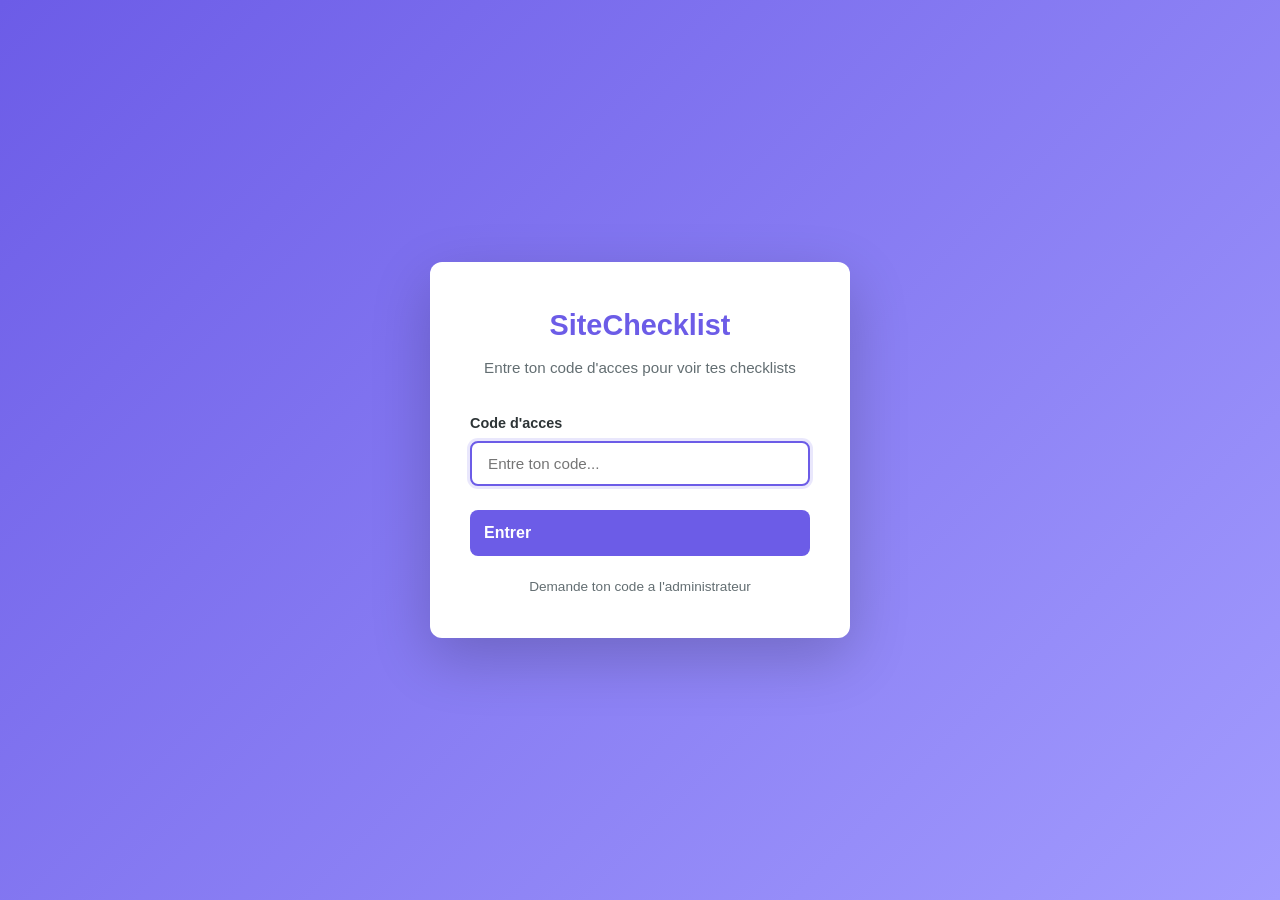
==== index.html @ 6aa84c2e "Site checklist avec codes d'acces (Famille/Dev/Admin) - Page de connexion avec codes d'acces - Page " ====
<!DOCTYPE html>
<html lang="fr">
<head>
  <meta charset="UTF-8">
  <meta name="viewport" content="width=device-width, initial-scale=1.0">
  <title>SiteChecklist - Connexion</title>
  <link rel="stylesheet" href="css/style.css">
</head>
<body>
  <div class="login-page">
    <div class="login-card">
      <h1>SiteChecklist</h1>
      <p class="subtitle">Entre ton code d'acces pour voir tes checklists</p>

      <div id="login-error" class="login-error"></div>

      <form id="login-form">
        <div class="form-group">
          <label for="code">Code d'acces</label>
          <input type="password" id="code" class="form-control" placeholder="Entre ton code..." required autofocus>
        </div>
        <button type="submit" class="btn btn-primary">Entrer</button>
      </form>

      <p class="login-hint">Demande ton code a l'administrateur</p>
    </div>
  </div>

  <script src="js/store.js"></script>
  <script>
    // Vérifier si déjà connecté
    const session = getSession();
    if (session) {
      window.location.href = session === 'admin' ? 'admin.html' : 'app.html';
    }

    document.getElementById('login-form').addEventListener('submit', (e) => {
      e.preventDefault();
      const code = document.getElementById('code').value.trim();
      const errorDiv = document.getElementById('login-error');

      if (!code) {
        errorDiv.textContent = 'Entre un code.';
        errorDiv.classList.add('show');
        return;
      }

      const role = verifyCode(code);

      if (!role) {
        errorDiv.textContent = 'Code incorrect. Reessaie.';
        errorDiv.classList.add('show');
        return;
      }

      setSession(role);

      if (role === 'admin') {
        window.location.href = 'admin.html';
      } else {
        window.location.href = 'app.html';
      }
    });
  </script>
</body>
</html>
---- css/style.css ----
/* ============================================
   SITE CHECKLIST - Styles globaux
   ============================================ */

:root {
  --primary: #6c5ce7;
  --primary-dark: #5a4bd1;
  --primary-light: #a29bfe;
  --famille: #00b894;
  --famille-dark: #00a381;
  --dev: #0984e3;
  --dev-dark: #0773c7;
  --danger: #d63031;
  --danger-dark: #c0292a;
  --bg: #f8f9fa;
  --bg-card: #ffffff;
  --text: #2d3436;
  --text-light: #636e72;
  --border: #dfe6e9;
  --shadow: 0 2px 10px rgba(0, 0, 0, 0.08);
  --shadow-hover: 0 4px 20px rgba(0, 0, 0, 0.12);
  --radius: 12px;
  --radius-sm: 8px;
  --transition: all 0.2s ease;
}

* {
  margin: 0;
  padding: 0;
  box-sizing: border-box;
}

body {
  font-family: 'Segoe UI', -apple-system, BlinkMacSystemFont, sans-serif;
  background: var(--bg);
  color: var(--text);
  min-height: 100vh;
  line-height: 1.6;
}

/* ============================================
   LAYOUT
   ============================================ */

.container {
  max-width: 1200px;
  margin: 0 auto;
  padding: 0 20px;
}

.app-layout {
  display: grid;
  grid-template-columns: 280px 1fr;
  gap: 24px;
  min-height: calc(100vh - 80px);
}

@media (max-width: 768px) {
  .app-layout {
    grid-template-columns: 1fr;
  }
}

/* ============================================
   HEADER / NAVBAR
   ============================================ */

.navbar {
  background: var(--bg-card);
  border-bottom: 1px solid var(--border);
  padding: 16px 24px;
  display: flex;
  justify-content: space-between;
  align-items: center;
  box-shadow: var(--shadow);
  position: sticky;
  top: 0;
  z-index: 100;
}

.navbar-brand {
  font-size: 1.4rem;
  font-weight: 700;
  color: var(--primary);
  text-decoration: none;
  display: flex;
  align-items: center;
  gap: 8px;
}

.navbar-user {
  display: flex;
  align-items: center;
  gap: 12px;
}

.badge {
  padding: 4px 12px;
  border-radius: 20px;
  font-size: 0.75rem;
  font-weight: 600;
  text-transform: uppercase;
  letter-spacing: 0.5px;
}

.badge-famille {
  background: var(--famille);
  color: white;
}

.badge-dev {
  background: var(--dev);
  color: white;
}

.badge-admin {
  background: var(--primary);
  color: white;
}

/* ============================================
   BOUTONS
   ============================================ */

.btn {
  padding: 10px 20px;
  border: none;
  border-radius: var(--radius-sm);
  font-size: 0.9rem;
  font-weight: 600;
  cursor: pointer;
  transition: var(--transition);
  display: inline-flex;
  align-items: center;
  gap: 8px;
  text-decoration: none;
}

.btn:hover {
  transform: translateY(-1px);
}

.btn-primary {
  background: var(--primary);
  color: white;
}

.btn-primary:hover {
  background: var(--primary-dark);
  box-shadow: var(--shadow-hover);
}

.btn-danger {
  background: var(--danger);
  color: white;
}

.btn-danger:hover {
  background: var(--danger-dark);
}

.btn-outline {
  background: transparent;
  border: 2px solid var(--border);
  color: var(--text);
}

.btn-outline:hover {
  border-color: var(--primary);
  color: var(--primary);
}

.btn-sm {
  padding: 6px 12px;
  font-size: 0.8rem;
}

.btn-icon {
  padding: 8px;
  border-radius: 50%;
  width: 36px;
  height: 36px;
  display: flex;
  align-items: center;
  justify-content: center;
}

/* ============================================
   FORMULAIRES
   ============================================ */

.form-group {
  margin-bottom: 16px;
}

.form-group label {
  display: block;
  font-weight: 600;
  margin-bottom: 6px;
  font-size: 0.9rem;
  color: var(--text);
}

.form-control {
  width: 100%;
  padding: 12px 16px;
  border: 2px solid var(--border);
  border-radius: var(--radius-sm);
  font-size: 0.95rem;
  transition: var(--transition);
  background: var(--bg-card);
  color: var(--text);
}

.form-control:focus {
  outline: none;
  border-color: var(--primary);
  box-shadow: 0 0 0 3px rgba(108, 92, 231, 0.15);
}

select.form-control {
  cursor: pointer;
}

/* ============================================
   CARTES
   ============================================ */

.card {
  background: var(--bg-card);
  border-radius: var(--radius);
  box-shadow: var(--shadow);
  padding: 24px;
  transition: var(--transition);
}

.card:hover {
  box-shadow: var(--shadow-hover);
}

.card-header {
  display: flex;
  justify-content: space-between;
  align-items: center;
  margin-bottom: 16px;
  padding-bottom: 12px;
  border-bottom: 1px solid var(--border);
}

.card-title {
  font-size: 1.1rem;
  font-weight: 700;
}

/* ============================================
   SIDEBAR
   ============================================ */

.sidebar {
  background: var(--bg-card);
  border-radius: var(--radius);
  box-shadow: var(--shadow);
  padding: 20px;
  height: fit-content;
  position: sticky;
  top: 100px;
}

.sidebar-title {
  font-size: 0.85rem;
  text-transform: uppercase;
  letter-spacing: 1px;
  color: var(--text-light);
  margin-bottom: 12px;
  font-weight: 600;
}

.sidebar-list {
  list-style: none;
}

.sidebar-item {
  padding: 10px 14px;
  border-radius: var(--radius-sm);
  cursor: pointer;
  transition: var(--transition);
  display: flex;
  justify-content: space-between;
  align-items: center;
  margin-bottom: 4px;
  font-size: 0.95rem;
}

.sidebar-item:hover {
  background: var(--bg);
}

.sidebar-item.active {
  background: var(--primary);
  color: white;
}

.sidebar-item .item-count {
  font-size: 0.75rem;
  background: rgba(0, 0, 0, 0.1);
  padding: 2px 8px;
  border-radius: 10px;
}

/* ============================================
   CHECKLISTS
   ============================================ */

.checklist-container {
  padding: 20px 0;
}

.checklist-header {
  display: flex;
  justify-content: space-between;
  align-items: center;
  margin-bottom: 20px;
}

.checklist-header h2 {
  font-size: 1.5rem;
}

.checklist-items {
  list-style: none;
}

.checklist-item {
  display: flex;
  align-items: center;
  gap: 12px;
  padding: 14px 16px;
  background: var(--bg-card);
  border-radius: var(--radius-sm);
  margin-bottom: 8px;
  box-shadow: 0 1px 3px rgba(0, 0, 0, 0.05);
  transition: var(--transition);
  cursor: pointer;
}

.checklist-item:hover {
  box-shadow: var(--shadow);
}

.checklist-item.checked {
  opacity: 0.6;
}

.checklist-item.checked .item-text {
  text-decoration: line-through;
  color: var(--text-light);
}

.custom-checkbox {
  width: 22px;
  height: 22px;
  border: 2px solid var(--border);
  border-radius: 6px;
  display: flex;
  align-items: center;
  justify-content: center;
  transition: var(--transition);
  flex-shrink: 0;
}

.checklist-item.checked .custom-checkbox {
  background: var(--primary);
  border-color: var(--primary);
  color: white;
}

.item-text {
  flex: 1;
  font-size: 0.95rem;
}

.item-actions {
  display: flex;
  gap: 4px;
  opacity: 0;
  transition: var(--transition);
}

.checklist-item:hover .item-actions {
  opacity: 1;
}

/* ============================================
   PAGE LOGIN
   ============================================ */

.login-page {
  display: flex;
  justify-content: center;
  align-items: center;
  min-height: 100vh;
  background: linear-gradient(135deg, var(--primary) 0%, var(--primary-light) 100%);
}

.login-card {
  background: var(--bg-card);
  border-radius: var(--radius);
  box-shadow: 0 20px 60px rgba(0, 0, 0, 0.2);
  padding: 40px;
  width: 100%;
  max-width: 420px;
  margin: 20px;
}

.login-card h1 {
  text-align: center;
  font-size: 1.8rem;
  margin-bottom: 8px;
  color: var(--primary);
}

.login-card .subtitle {
  text-align: center;
  color: var(--text-light);
  margin-bottom: 32px;
  font-size: 0.95rem;
}

.login-card .btn-primary {
  width: 100%;
  padding: 14px;
  font-size: 1rem;
  margin-top: 8px;
}

.login-hint {
  text-align: center;
  color: var(--text-light);
  font-size: 0.85rem;
  margin-top: 20px;
}

.login-error {
  background: #ffeef0;
  color: var(--danger);
  padding: 10px 14px;
  border-radius: var(--radius-sm);
  font-size: 0.85rem;
  margin-bottom: 16px;
  display: none;
}

.login-error.show {
  display: block;
}

/* ============================================
   ADMIN
   ============================================ */

.admin-grid {
  display: grid;
  grid-template-columns: 1fr 1fr;
  gap: 24px;
  padding: 24px 0;
}

@media (max-width: 768px) {
  .admin-grid {
    grid-template-columns: 1fr;
  }
}

.admin-table {
  width: 100%;
  border-collapse: collapse;
}

.admin-table th,
.admin-table td {
  padding: 10px 12px;
  text-align: left;
  border-bottom: 1px solid var(--border);
  font-size: 0.9rem;
}

.admin-table th {
  font-weight: 600;
  color: var(--text-light);
  font-size: 0.8rem;
  text-transform: uppercase;
  letter-spacing: 0.5px;
}

.admin-table tr:hover td {
  background: var(--bg);
}

/* ============================================
   MODALS
   ============================================ */

.modal-overlay {
  position: fixed;
  inset: 0;
  background: rgba(0, 0, 0, 0.5);
  display: none;
  justify-content: center;
  align-items: center;
  z-index: 1000;
  backdrop-filter: blur(4px);
}

.modal-overlay.show {
  display: flex;
}

.modal {
  background: var(--bg-card);
  border-radius: var(--radius);
  box-shadow: 0 20px 60px rgba(0, 0, 0, 0.3);
  padding: 32px;
  width: 100%;
  max-width: 500px;
  margin: 20px;
  max-height: 80vh;
  overflow-y: auto;
}

.modal h2 {
  margin-bottom: 20px;
  font-size: 1.3rem;
}

.modal-actions {
  display: flex;
  justify-content: flex-end;
  gap: 10px;
  margin-top: 24px;
}

/* ============================================
   UTILITAIRES
   ============================================ */

.text-center {
  text-align: center;
}

.mt-2 {
  margin-top: 16px;
}

.mb-2 {
  margin-bottom: 16px;
}

.flex {
  display: flex;
}

.gap-2 {
  gap: 16px;
}

.hidden {
  display: none !important;
}

.loading {
  text-align: center;
  padding: 40px;
  color: var(--text-light);
}

.spinner {
  width: 40px;
  height: 40px;
  border: 4px solid var(--border);
  border-top-color: var(--primary);
  border-radius: 50%;
  animation: spin 0.8s linear infinite;
  margin: 0 auto 16px;
}

@keyframes spin {
  to { transform: rotate(360deg); }
}

.empty-state {
  text-align: center;
  padding: 60px 20px;
  color: var(--text-light);
}

.empty-state h3 {
  margin-bottom: 8px;
  color: var(--text);
}

/* ============================================
   PROGRESS BAR
   ============================================ */

.progress-bar {
  width: 100%;
  height: 6px;
  background: var(--border);
  border-radius: 3px;
  overflow: hidden;
  margin-top: 12px;
}

.progress-fill {
  height: 100%;
  background: var(--primary);
  border-radius: 3px;
  transition: width 0.3s ease;
}

/* ============================================
   TOAST NOTIFICATIONS
   ============================================ */

.toast-container {
  position: fixed;
  bottom: 24px;
  right: 24px;
  z-index: 2000;
  display: flex;
  flex-direction: column;
  gap: 8px;
}

.toast {
  background: var(--text);
  color: white;
  padding: 12px 20px;
  border-radius: var(--radius-sm);
  font-size: 0.9rem;
  box-shadow: var(--shadow-hover);
  animation: slideIn 0.3s ease;
}

.toast.success {
  background: var(--famille);
}

.toast.error {
  background: var(--danger);
}

@keyframes slideIn {
  from {
    transform: translateX(100%);
    opacity: 0;
  }
  to {
    transform: translateX(0);
    opacity: 1;
  }
}
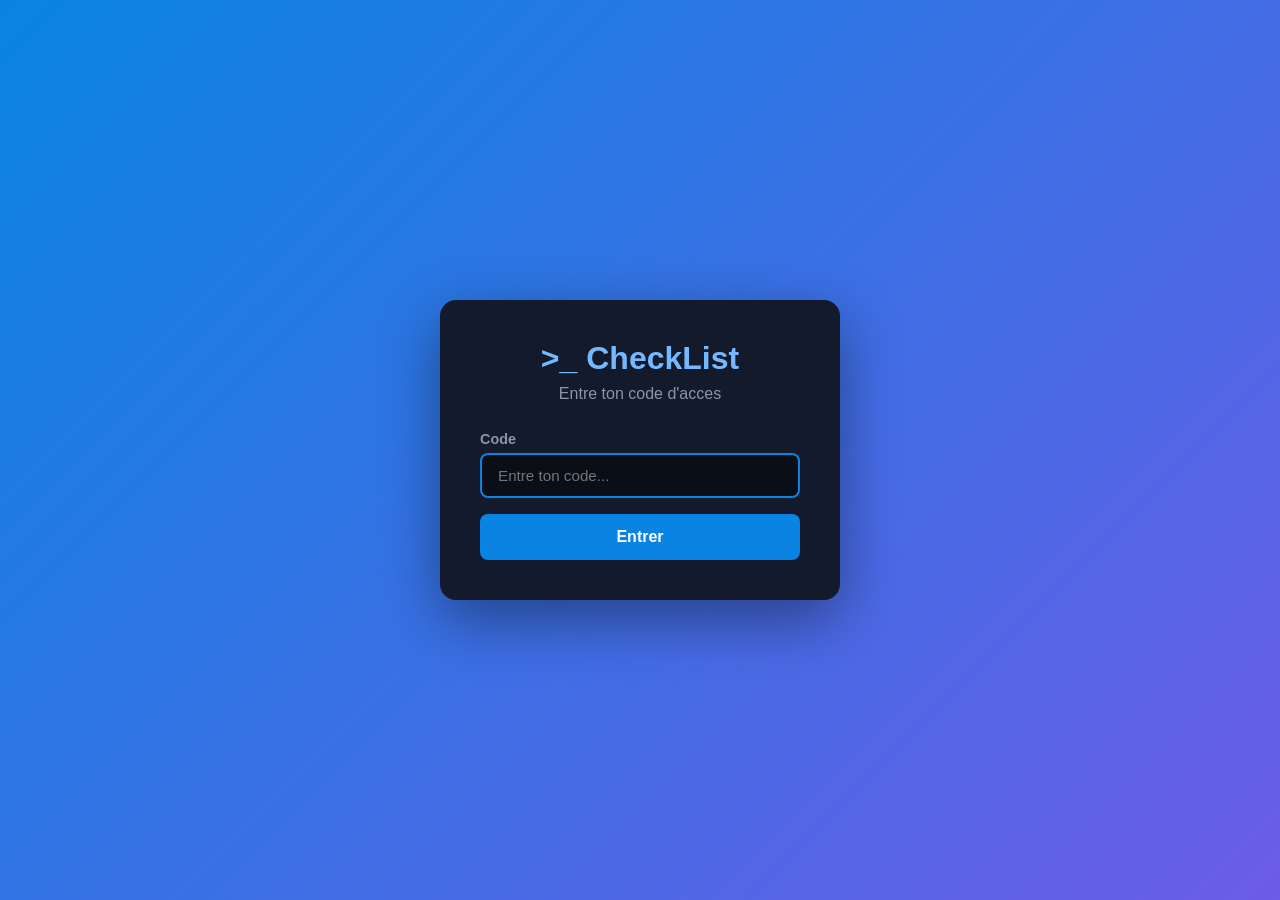
==== commit 73f567b3: "Tout en une seule page - plus simple et fonctionnel - Login, App et Admin dans un seul fichier - Des" ====
--- a/index.html
+++ b/index.html
@@ -3,64 +3,457 @@
 <head>
   <meta charset="UTF-8">
   <meta name="viewport" content="width=device-width, initial-scale=1.0">
-  <title>SiteChecklist - Connexion</title>
-  <link rel="stylesheet" href="css/style.css">
+  <title>CheckList Manager</title>
+  <style>
+    * { margin: 0; padding: 0; box-sizing: border-box; }
+    body { font-family: 'Segoe UI', sans-serif; background: #0a0e17; color: #e4e9f2; min-height: 100vh; }
+
+    /* ===== LOGIN ===== */
+    .login-page {
+      display: flex; justify-content: center; align-items: center; min-height: 100vh;
+      background: linear-gradient(135deg, #0984e3, #6c5ce7);
+    }
+    .login-card {
+      background: #131a2b; border-radius: 16px; padding: 40px; width: 100%; max-width: 400px;
+      margin: 20px; box-shadow: 0 20px 60px rgba(0,0,0,0.4);
+    }
+    .login-card h1 { text-align: center; font-size: 2rem; margin-bottom: 8px; color: #74b9ff; }
+    .login-card .subtitle { text-align: center; color: #8b95a8; margin-bottom: 28px; }
+    .login-error { background: #d63031; color: white; padding: 10px 14px; border-radius: 8px; font-size: 0.85rem; margin-bottom: 16px; display: none; }
+    .login-error.show { display: block; }
+
+    /* ===== FORMS ===== */
+    .form-group { margin-bottom: 16px; }
+    .form-group label { display: block; font-weight: 600; margin-bottom: 6px; font-size: 0.9rem; color: #8b95a8; }
+    input, textarea, select {
+      width: 100%; padding: 12px 16px; border: 2px solid #1e2d4a; border-radius: 8px;
+      font-size: 0.95rem; background: #0a0e17; color: #e4e9f2; transition: border 0.2s;
+    }
+    input:focus, textarea:focus, select:focus { outline: none; border-color: #0984e3; }
+    select { cursor: pointer; }
+
+    /* ===== BUTTONS ===== */
+    .btn {
+      padding: 10px 20px; border: none; border-radius: 8px; font-size: 0.9rem;
+      font-weight: 600; cursor: pointer; transition: all 0.2s; display: inline-flex;
+      align-items: center; gap: 6px;
+    }
+    .btn:hover { transform: translateY(-1px); }
+    .btn-primary { background: #0984e3; color: white; width: 100%; justify-content: center; padding: 14px; font-size: 1rem; }
+    .btn-primary:hover { background: #0773c7; }
+    .btn-green { background: #00b894; color: white; }
+    .btn-green:hover { background: #00a381; }
+    .btn-red { background: #d63031; color: white; }
+    .btn-red:hover { background: #b71c1c; }
+    .btn-outline { background: transparent; border: 1px solid #1e2d4a; color: #8b95a8; }
+    .btn-outline:hover { border-color: #0984e3; color: #0984e3; }
+    .btn-sm { padding: 6px 14px; font-size: 0.8rem; }
+
+    /* ===== NAVBAR ===== */
+    .navbar {
+      background: #131a2b; border-bottom: 1px solid #1e2d4a; padding: 14px 24px;
+      display: flex; justify-content: space-between; align-items: center; position: sticky; top: 0; z-index: 100;
+    }
+    .navbar-brand { font-size: 1.3rem; font-weight: 700; color: #74b9ff; text-decoration: none; }
+    .navbar-right { display: flex; align-items: center; gap: 10px; }
+    .badge { padding: 4px 12px; border-radius: 20px; font-size: 0.7rem; font-weight: 700; text-transform: uppercase; }
+    .badge-admin { background: #6c5ce7; color: white; }
+    .badge-dev { background: #0984e3; color: white; }
+    .badge-famille { background: #00b894; color: white; }
+
+    /* ===== LAYOUT ===== */
+    .container { max-width: 1100px; margin: 0 auto; padding: 24px 20px; }
+    .app-layout { display: grid; grid-template-columns: 260px 1fr; gap: 24px; }
+    @media (max-width: 768px) { .app-layout { grid-template-columns: 1fr; } }
+
+    /* ===== SIDEBAR ===== */
+    .sidebar { background: #131a2b; border: 1px solid #1e2d4a; border-radius: 12px; padding: 16px; height: fit-content; position: sticky; top: 80px; }
+    .sidebar-title { font-size: 0.75rem; text-transform: uppercase; letter-spacing: 1px; color: #8b95a8; margin-bottom: 10px; }
+    .sidebar-list { list-style: none; }
+    .sidebar-item {
+      padding: 10px 12px; border-radius: 8px; cursor: pointer; transition: all 0.2s;
+      display: flex; justify-content: space-between; align-items: center; margin-bottom: 4px; font-size: 0.9rem;
+    }
+    .sidebar-item:hover { background: rgba(9,132,227,0.1); }
+    .sidebar-item.active { background: #0984e3; color: white; }
+    .item-count { font-size: 0.7rem; background: rgba(255,255,255,0.1); padding: 2px 8px; border-radius: 10px; }
+
+    /* ===== CHECKLIST ===== */
+    .checklist-header { display: flex; justify-content: space-between; align-items: center; margin-bottom: 16px; }
+    .checklist-header h2 { font-size: 1.4rem; }
+    .checklist-items { list-style: none; }
+    .checklist-item {
+      display: flex; align-items: center; gap: 12px; padding: 14px 16px;
+      background: #131a2b; border: 1px solid #1e2d4a; border-radius: 8px;
+      margin-bottom: 6px; cursor: pointer; transition: all 0.2s;
+    }
+    .checklist-item:hover { border-color: #0984e3; }
+    .checklist-item.checked { opacity: 0.5; }
+    .checklist-item.checked .item-text { text-decoration: line-through; }
+    .checkbox {
+      width: 22px; height: 22px; border: 2px solid #1e2d4a; border-radius: 6px;
+      display: flex; align-items: center; justify-content: center; flex-shrink: 0; font-size: 0.8rem;
+    }
+    .checklist-item.checked .checkbox { background: #0984e3; border-color: #0984e3; color: white; }
+    .item-text { flex: 1; }
+
+    /* ===== PROGRESS ===== */
+    .progress-bar { width: 100%; height: 6px; background: #1e2d4a; border-radius: 3px; margin: 12px 0 20px; overflow: hidden; }
+    .progress-fill { height: 100%; background: linear-gradient(90deg, #0984e3, #6c5ce7); border-radius: 3px; transition: width 0.3s; }
+
+    /* ===== CARDS ===== */
+    .card { background: #131a2b; border: 1px solid #1e2d4a; border-radius: 12px; padding: 24px; }
+    .card-header { display: flex; justify-content: space-between; align-items: center; margin-bottom: 16px; padding-bottom: 12px; border-bottom: 1px solid #1e2d4a; }
+
+    /* ===== ADMIN GRID ===== */
+    .admin-grid { display: grid; grid-template-columns: 1fr 1fr; gap: 24px; }
+    @media (max-width: 768px) { .admin-grid { grid-template-columns: 1fr; } }
+    .admin-table { width: 100%; border-collapse: collapse; }
+    .admin-table th, .admin-table td { padding: 10px 12px; text-align: left; border-bottom: 1px solid #1e2d4a; font-size: 0.85rem; }
+    .admin-table th { color: #8b95a8; font-size: 0.75rem; text-transform: uppercase; }
+
+    /* ===== MODAL ===== */
+    .modal-overlay {
+      position: fixed; inset: 0; background: rgba(0,0,0,0.7); display: none;
+      justify-content: center; align-items: center; z-index: 1000;
+    }
+    .modal-overlay.show { display: flex; }
+    .modal { background: #131a2b; border: 1px solid #1e2d4a; border-radius: 12px; padding: 32px; width: 100%; max-width: 500px; margin: 20px; }
+    .modal h2 { margin-bottom: 20px; font-size: 1.2rem; }
+    .modal-actions { display: flex; justify-content: flex-end; gap: 10px; margin-top: 20px; }
+
+    /* ===== EMPTY ===== */
+    .empty-state { text-align: center; padding: 60px 20px; color: #8b95a8; }
+    .empty-state h3 { color: #e4e9f2; margin-bottom: 8px; }
+
+    /* ===== TOAST ===== */
+    .toast-container { position: fixed; bottom: 24px; right: 24px; z-index: 2000; }
+    .toast { background: #00b894; color: white; padding: 12px 20px; border-radius: 8px; margin-top: 8px; font-size: 0.9rem; animation: slideIn 0.3s; }
+    .toast.error { background: #d63031; }
+    @keyframes slideIn { from { transform: translateX(100%); opacity: 0; } to { transform: translateX(0); opacity: 1; } }
+
+    /* ===== HIDDEN ===== */
+    .hidden { display: none !important; }
+
+    /* ===== ADD ITEM INLINE ===== */
+    .add-item-row { display: flex; gap: 8px; margin-top: 12px; }
+    .add-item-row input { flex: 1; }
+  </style>
 </head>
 <body>
-  <div class="login-page">
+
+  <!-- ==================== LOGIN ==================== -->
+  <div id="page-login" class="login-page">
     <div class="login-card">
-      <h1>SiteChecklist</h1>
-      <p class="subtitle">Entre ton code d'acces pour voir tes checklists</p>
-
+      <h1>&gt;_ CheckList</h1>
+      <p class="subtitle">Entre ton code d'acces</p>
       <div id="login-error" class="login-error"></div>
-
       <form id="login-form">
         <div class="form-group">
-          <label for="code">Code d'acces</label>
-          <input type="password" id="code" class="form-control" placeholder="Entre ton code..." required autofocus>
+          <label>Code</label>
+          <input type="password" id="code" placeholder="Entre ton code..." required autofocus>
         </div>
         <button type="submit" class="btn btn-primary">Entrer</button>
       </form>
-
-      <p class="login-hint">Demande ton code a l'administrateur</p>
     </div>
   </div>
 
-  <script src="js/store.js"></script>
+  <!-- ==================== APP (Dev / Famille) ==================== -->
+  <div id="page-app" class="hidden">
+    <nav class="navbar">
+      <span class="navbar-brand">&gt;_ CheckList</span>
+      <div class="navbar-right">
+        <span id="app-badge" class="badge"></span>
+        <button class="btn btn-outline btn-sm" id="app-logout">Deconnexion</button>
+      </div>
+    </nav>
+    <div class="container">
+      <div class="app-layout">
+        <aside class="sidebar">
+          <p class="sidebar-title" id="sidebar-title">Checklists</p>
+          <ul id="sidebar-list" class="sidebar-list"></ul>
+        </aside>
+        <main>
+          <div id="app-empty" class="empty-state hidden">
+            <h3>Aucune checklist</h3>
+            <p>Rien pour le moment.</p>
+          </div>
+          <div id="app-view" class="card hidden">
+            <div class="checklist-header">
+              <h2 id="app-title"></h2>
+              <span id="app-progress" style="color:#8b95a8;font-size:0.9rem;"></span>
+            </div>
+            <div class="progress-bar"><div id="app-progress-bar" class="progress-fill"></div></div>
+            <ul id="app-items" class="checklist-items"></ul>
+          </div>
+        </main>
+      </div>
+    </div>
+  </div>
+
+  <!-- ==================== ADMIN ==================== -->
+  <div id="page-admin" class="hidden">
+    <nav class="navbar">
+      <span class="navbar-brand">&gt;_ CheckList Admin</span>
+      <div class="navbar-right">
+        <span class="badge badge-admin">Admin</span>
+        <button class="btn btn-outline btn-sm" id="admin-view-dev" onclick="switchView('dev')">Voir Dev</button>
+        <button class="btn btn-outline btn-sm" id="admin-view-famille" onclick="switchView('famille')">Voir Famille</button>
+        <button class="btn btn-outline btn-sm" id="admin-logout">Deconnexion</button>
+      </div>
+    </nav>
+    <div class="container">
+      <div class="admin-grid">
+        <!-- Codes -->
+        <div class="card">
+          <div class="card-header"><h3>Codes d'acces</h3></div>
+          <form id="codes-form">
+            <div class="form-group"><label>Code Admin</label><input type="text" id="s-admin"></div>
+            <div class="form-group"><label>Code Famille</label><input type="text" id="s-famille"></div>
+            <div class="form-group"><label>Code Dev</label><input type="text" id="s-dev"></div>
+            <button type="submit" class="btn btn-green btn-sm">Sauvegarder</button>
+          </form>
+        </div>
+        <!-- Checklists -->
+        <div class="card">
+          <div class="card-header">
+            <h3>Checklists</h3>
+            <button class="btn btn-green btn-sm" onclick="openModal()">+ Nouvelle</button>
+          </div>
+          <div id="admin-empty" class="empty-state hidden"><p>Aucune checklist.</p></div>
+          <table class="admin-table" id="admin-table">
+            <thead><tr><th>Titre</th><th>Pour</th><th>Progression</th><th>Actions</th></tr></thead>
+            <tbody id="admin-tbody"></tbody>
+          </table>
+        </div>
+      </div>
+    </div>
+  </div>
+
+  <!-- ==================== MODAL ==================== -->
+  <div id="modal" class="modal-overlay">
+    <div class="modal">
+      <h2 id="modal-title">Nouvelle checklist</h2>
+      <form id="modal-form">
+        <input type="hidden" id="m-id">
+        <div class="form-group"><label>Titre</label><input type="text" id="m-title" required placeholder="Ex: Sprint 12"></div>
+        <div class="form-group">
+          <label>Categorie</label>
+          <select id="m-cat"><option value="dev">Dev</option><option value="famille">Famille</option><option value="both">Les deux</option></select>
+        </div>
+        <div class="form-group"><label>Items (un par ligne)</label><textarea id="m-items" rows="6" placeholder="Task 1&#10;Task 2&#10;Task 3"></textarea></div>
+        <div class="modal-actions">
+          <button type="button" class="btn btn-outline" onclick="closeModal()">Annuler</button>
+          <button type="submit" class="btn btn-green">Enregistrer</button>
+        </div>
+      </form>
+    </div>
+  </div>
+
+  <div id="toast-container" class="toast-container"></div>
+
+  <!-- ==================== JAVASCRIPT ==================== -->
   <script>
-    // Vérifier si déjà connecté
-    const session = getSession();
-    if (session) {
-      window.location.href = session === 'admin' ? 'admin.html' : 'app.html';
-    }
-
+    // ============ STORE ============
+    const STORE_KEY = 'checklist_app_data';
+    const DEFAULTS = {
+      settings: { adminCode: 'admin2024', familleCode: 'famille', devCode: 'dev123' },
+      checklists: [
+        { id: 'd1', title: 'Sprint - Fix bugs', category: 'dev', items: [
+          { text: 'Fix login page', checked: false }, { text: 'Update API endpoint', checked: true }, { text: 'Write unit tests', checked: false }
+        ], createdAt: Date.now() },
+        { id: 'f1', title: 'Courses de la semaine', category: 'famille', items: [
+          { text: 'Pain', checked: false }, { text: 'Lait', checked: true }, { text: 'Oeufs', checked: false }, { text: 'Fruits', checked: false }
+        ], createdAt: Date.now() }
+      ]
+    };
+
+    function load() { const d = localStorage.getItem(STORE_KEY); return d ? JSON.parse(d) : (save(DEFAULTS), DEFAULTS); }
+    function save(d) { localStorage.setItem(STORE_KEY, JSON.stringify(d)); }
+    function genId() { return Date.now().toString(36) + Math.random().toString(36).substr(2,5); }
+
+    function verifyCode(code) {
+      const s = load().settings;
+      if (code === s.adminCode) return 'admin';
+      if (code === s.familleCode) return 'famille';
+      if (code === s.devCode) return 'dev';
+      return null;
+    }
+
+    // Session
+    function getRole() { return sessionStorage.getItem('cl_role'); }
+    function setRole(r) { sessionStorage.setItem('cl_role', r); }
+    function clearRole() { sessionStorage.removeItem('cl_role'); }
+
+    // ============ NAVIGATION ============
+    function showPage(page) {
+      document.getElementById('page-login').classList.toggle('hidden', page !== 'login');
+      document.getElementById('page-app').classList.toggle('hidden', page !== 'app');
+      document.getElementById('page-admin').classList.toggle('hidden', page !== 'admin');
+    }
+
+    // ============ LOGIN ============
     document.getElementById('login-form').addEventListener('submit', (e) => {
       e.preventDefault();
       const code = document.getElementById('code').value.trim();
-      const errorDiv = document.getElementById('login-error');
-
-      if (!code) {
-        errorDiv.textContent = 'Entre un code.';
-        errorDiv.classList.add('show');
-        return;
+      const err = document.getElementById('login-error');
+      err.classList.remove('show');
+
+      const role = verifyCode(code);
+      if (!role) { err.textContent = 'Code incorrect.'; err.classList.add('show'); return; }
+
+      setRole(role);
+      if (role === 'admin') { showPage('admin'); initAdmin(); }
+      else { showPage('app'); initApp(role); }
+    });
+
+    // ============ APP ============
+    let appRole = null, appCurrent = null;
+
+    function initApp(role) {
+      appRole = role;
+      const badge = document.getElementById('app-badge');
+      badge.textContent = role.charAt(0).toUpperCase() + role.slice(1);
+      badge.className = 'badge badge-' + role;
+      document.getElementById('sidebar-title').textContent = role === 'dev' ? '// Checklists Dev' : 'Checklists Famille';
+      appCurrent = null;
+      renderApp();
+    }
+
+    document.getElementById('app-logout').addEventListener('click', () => { clearRole(); showPage('login'); });
+
+    function renderApp() {
+      const data = load();
+      const lists = data.checklists.filter(c => c.category === appRole || c.category === 'both');
+      const sidebar = document.getElementById('sidebar-list');
+      const empty = document.getElementById('app-empty');
+      const view = document.getElementById('app-view');
+      sidebar.innerHTML = '';
+
+      if (!lists.length) { empty.classList.remove('hidden'); view.classList.add('hidden'); return; }
+      empty.classList.add('hidden');
+
+      if (!appCurrent || !lists.find(c => c.id === appCurrent)) appCurrent = lists[0].id;
+
+      lists.forEach(cl => {
+        const li = document.createElement('li');
+        li.className = 'sidebar-item' + (cl.id === appCurrent ? ' active' : '');
+        const ck = cl.items.filter(i=>i.checked).length;
+        li.innerHTML = '<span>'+esc(cl.title)+'</span><span class="item-count">'+ck+'/'+cl.items.length+'</span>';
+        li.onclick = () => { appCurrent = cl.id; renderApp(); };
+        sidebar.appendChild(li);
+      });
+
+      const cl = lists.find(c=>c.id===appCurrent);
+      view.classList.remove('hidden');
+      document.getElementById('app-title').textContent = cl.title;
+      const items = cl.items, ck = items.filter(i=>i.checked).length;
+      const pct = items.length ? Math.round(ck/items.length*100) : 0;
+      document.getElementById('app-progress').textContent = ck+'/'+items.length+' ('+pct+'%)';
+      document.getElementById('app-progress-bar').style.width = pct+'%';
+
+      const container = document.getElementById('app-items');
+      container.innerHTML = '';
+      items.forEach((item,i) => {
+        const li = document.createElement('li');
+        li.className = 'checklist-item'+(item.checked?' checked':'');
+        li.innerHTML = '<div class="checkbox">'+(item.checked?'&#10003;':'')+'</div><span class="item-text">'+esc(item.text)+'</span>';
+        li.onclick = () => { item.checked = !item.checked; save(data); renderApp(); };
+        container.appendChild(li);
+      });
+    }
+
+    function switchView(role) { setRole(role); showPage('app'); initApp(role); }
+
+    // ============ ADMIN ============
+    function initAdmin() {
+      const s = load().settings;
+      document.getElementById('s-admin').value = s.adminCode;
+      document.getElementById('s-famille').value = s.familleCode;
+      document.getElementById('s-dev').value = s.devCode;
+      renderAdmin();
+    }
+
+    document.getElementById('admin-logout').addEventListener('click', () => { clearRole(); showPage('login'); });
+
+    document.getElementById('codes-form').addEventListener('submit', (e) => {
+      e.preventDefault();
+      const d = load();
+      d.settings.adminCode = document.getElementById('s-admin').value.trim();
+      d.settings.familleCode = document.getElementById('s-famille').value.trim();
+      d.settings.devCode = document.getElementById('s-dev').value.trim();
+      save(d);
+      toast('Codes sauvegardes !');
+    });
+
+    function renderAdmin() {
+      const data = load();
+      const tbody = document.getElementById('admin-tbody');
+      const empty = document.getElementById('admin-empty');
+      const table = document.getElementById('admin-table');
+      tbody.innerHTML = '';
+
+      if (!data.checklists.length) { empty.classList.remove('hidden'); table.classList.add('hidden'); return; }
+      empty.classList.add('hidden'); table.classList.remove('hidden');
+
+      data.checklists.forEach(cl => {
+        const ck = cl.items.filter(i=>i.checked).length;
+        const cat = cl.category === 'both' ? 'Tous' : cl.category;
+        const cls = cl.category === 'both' ? 'admin' : cl.category;
+        const tr = document.createElement('tr');
+        tr.innerHTML = '<td>'+esc(cl.title)+'</td><td><span class="badge badge-'+cls+'">'+cat+'</span></td><td>'+ck+'/'+cl.items.length+'</td><td><button class="btn btn-outline btn-sm" onclick="editCl(\''+cl.id+'\')">Modifier</button> <button class="btn btn-red btn-sm" onclick="delCl(\''+cl.id+'\')">Suppr</button></td>';
+        tbody.appendChild(tr);
+      });
+    }
+
+    // Modal
+    function openModal(cl) {
+      document.getElementById('modal-title').textContent = cl ? 'Modifier' : 'Nouvelle checklist';
+      document.getElementById('m-id').value = cl ? cl.id : '';
+      document.getElementById('m-title').value = cl ? cl.title : '';
+      document.getElementById('m-cat').value = cl ? cl.category : 'dev';
+      document.getElementById('m-items').value = cl ? cl.items.map(i=>i.text).join('\n') : '';
+      document.getElementById('modal').classList.add('show');
+    }
+    function closeModal() { document.getElementById('modal').classList.remove('show'); }
+    document.getElementById('modal').onclick = (e) => { if(e.target===e.currentTarget) closeModal(); };
+
+    document.getElementById('modal-form').addEventListener('submit', (e) => {
+      e.preventDefault();
+      const data = load();
+      const id = document.getElementById('m-id').value;
+      const title = document.getElementById('m-title').value.trim();
+      const cat = document.getElementById('m-cat').value;
+      const lines = document.getElementById('m-items').value.split('\n').map(l=>l.trim()).filter(l=>l);
+
+      if (id) {
+        const cl = data.checklists.find(c=>c.id===id);
+        if (cl) {
+          const old = cl.items;
+          cl.title = title; cl.category = cat;
+          cl.items = lines.map(t => { const ex = old.find(o=>o.text===t); return { text: t, checked: ex?ex.checked:false }; });
+        }
+      } else {
+        data.checklists.push({ id: genId(), title, category: cat, items: lines.map(t=>({text:t,checked:false})), createdAt: Date.now() });
       }
-
-      const role = verifyCode(code);
-
-      if (!role) {
-        errorDiv.textContent = 'Code incorrect. Reessaie.';
-        errorDiv.classList.add('show');
-        return;
-      }
-
-      setSession(role);
-
-      if (role === 'admin') {
-        window.location.href = 'admin.html';
-      } else {
-        window.location.href = 'app.html';
-      }
+      save(data); closeModal(); renderAdmin(); toast(id ? 'Checklist mise a jour !' : 'Checklist creee !');
     });
+
+    function editCl(id) { const cl = load().checklists.find(c=>c.id===id); if(cl) openModal(cl); }
+    function delCl(id) { if(!confirm('Supprimer ?')) return; const d=load(); d.checklists=d.checklists.filter(c=>c.id!==id); save(d); renderAdmin(); toast('Supprimee.'); }
+
+    // ============ UTILS ============
+    function esc(t) { const d=document.createElement('div'); d.textContent=t; return d.innerHTML; }
+    function toast(msg,err) {
+      const t=document.createElement('div'); t.className='toast'+(err?' error':''); t.textContent=msg;
+      document.getElementById('toast-container').appendChild(t); setTimeout(()=>t.remove(),3000);
+    }
+
+    // ============ INIT ============
+    const savedRole = getRole();
+    if (savedRole === 'admin') { showPage('admin'); initAdmin(); }
+    else if (savedRole) { showPage('app'); initApp(savedRole); }
+    else { showPage('login'); }
   </script>
 </body>
 </html>
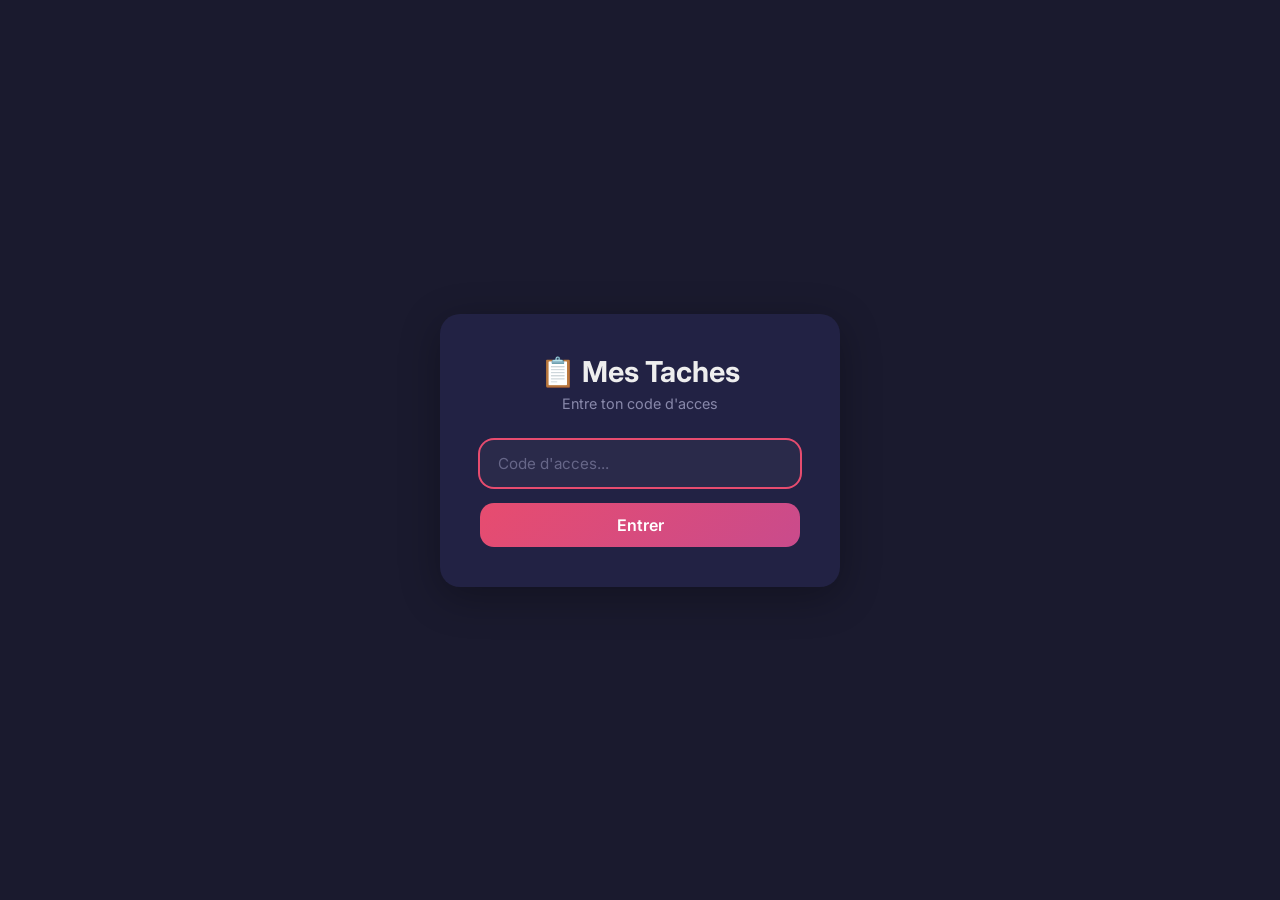
==== commit a2571429: "Redesign complet style Mes Taches - Design identique au modele (dark, cards, cercles verts) - Stats " ====
--- a/index.html
+++ b/index.html
@@ -3,141 +3,202 @@
 <head>
   <meta charset="UTF-8">
   <meta name="viewport" content="width=device-width, initial-scale=1.0">
-  <title>CheckList Manager</title>
+  <title>Mes Taches</title>
   <style>
+    @import url('https://fonts.googleapis.com/css2?family=Inter:wght@400;500;600;700&display=swap');
     * { margin: 0; padding: 0; box-sizing: border-box; }
-    body { font-family: 'Segoe UI', sans-serif; background: #0a0e17; color: #e4e9f2; min-height: 100vh; }
+
+    body {
+      font-family: 'Inter', 'Segoe UI', sans-serif;
+      background: #1a1a2e;
+      color: #eee;
+      min-height: 100vh;
+    }
 
     /* ===== LOGIN ===== */
     .login-page {
       display: flex; justify-content: center; align-items: center; min-height: 100vh;
-      background: linear-gradient(135deg, #0984e3, #6c5ce7);
+      background: #1a1a2e;
     }
     .login-card {
-      background: #131a2b; border-radius: 16px; padding: 40px; width: 100%; max-width: 400px;
-      margin: 20px; box-shadow: 0 20px 60px rgba(0,0,0,0.4);
-    }
-    .login-card h1 { text-align: center; font-size: 2rem; margin-bottom: 8px; color: #74b9ff; }
-    .login-card .subtitle { text-align: center; color: #8b95a8; margin-bottom: 28px; }
-    .login-error { background: #d63031; color: white; padding: 10px 14px; border-radius: 8px; font-size: 0.85rem; margin-bottom: 16px; display: none; }
+      background: #222244; border-radius: 20px; padding: 40px; width: 100%; max-width: 400px;
+      margin: 20px; box-shadow: 0 10px 40px rgba(0,0,0,0.3);
+    }
+    .login-card h1 { text-align: center; font-size: 1.8rem; margin-bottom: 6px; }
+    .login-card .subtitle { text-align: center; color: #8888aa; margin-bottom: 28px; font-size: 0.9rem; }
+    .login-error { background: #e74c6f; color: white; padding: 10px 14px; border-radius: 10px; font-size: 0.85rem; margin-bottom: 16px; display: none; text-align: center; }
     .login-error.show { display: block; }
 
     /* ===== FORMS ===== */
     .form-group { margin-bottom: 16px; }
-    .form-group label { display: block; font-weight: 600; margin-bottom: 6px; font-size: 0.9rem; color: #8b95a8; }
+    .form-group label { display: block; font-weight: 600; margin-bottom: 6px; font-size: 0.85rem; color: #8888aa; }
     input, textarea, select {
-      width: 100%; padding: 12px 16px; border: 2px solid #1e2d4a; border-radius: 8px;
-      font-size: 0.95rem; background: #0a0e17; color: #e4e9f2; transition: border 0.2s;
-    }
-    input:focus, textarea:focus, select:focus { outline: none; border-color: #0984e3; }
-    select { cursor: pointer; }
+      width: 100%; padding: 14px 18px; border: none; border-radius: 14px;
+      font-size: 0.95rem; background: #2a2a4a; color: #eee; transition: all 0.2s;
+      font-family: inherit;
+    }
+    input:focus, textarea:focus, select:focus { outline: none; box-shadow: 0 0 0 2px #e74c6f; }
+    input::placeholder { color: #666688; }
 
     /* ===== BUTTONS ===== */
     .btn {
-      padding: 10px 20px; border: none; border-radius: 8px; font-size: 0.9rem;
-      font-weight: 600; cursor: pointer; transition: all 0.2s; display: inline-flex;
-      align-items: center; gap: 6px;
-    }
-    .btn:hover { transform: translateY(-1px); }
-    .btn-primary { background: #0984e3; color: white; width: 100%; justify-content: center; padding: 14px; font-size: 1rem; }
-    .btn-primary:hover { background: #0773c7; }
+      padding: 12px 24px; border: none; border-radius: 14px; font-size: 0.9rem;
+      font-weight: 600; cursor: pointer; transition: all 0.2s; font-family: inherit;
+    }
+    .btn:hover { transform: translateY(-1px); opacity: 0.9; }
+    .btn-primary { background: linear-gradient(135deg, #e74c6f, #c94b8c); color: white; width: 100%; font-size: 1rem; }
     .btn-green { background: #00b894; color: white; }
-    .btn-green:hover { background: #00a381; }
-    .btn-red { background: #d63031; color: white; }
-    .btn-red:hover { background: #b71c1c; }
-    .btn-outline { background: transparent; border: 1px solid #1e2d4a; color: #8b95a8; }
-    .btn-outline:hover { border-color: #0984e3; color: #0984e3; }
-    .btn-sm { padding: 6px 14px; font-size: 0.8rem; }
-
-    /* ===== NAVBAR ===== */
-    .navbar {
-      background: #131a2b; border-bottom: 1px solid #1e2d4a; padding: 14px 24px;
-      display: flex; justify-content: space-between; align-items: center; position: sticky; top: 0; z-index: 100;
-    }
-    .navbar-brand { font-size: 1.3rem; font-weight: 700; color: #74b9ff; text-decoration: none; }
-    .navbar-right { display: flex; align-items: center; gap: 10px; }
-    .badge { padding: 4px 12px; border-radius: 20px; font-size: 0.7rem; font-weight: 700; text-transform: uppercase; }
-    .badge-admin { background: #6c5ce7; color: white; }
+    .btn-red { background: #e74c6f; color: white; }
+    .btn-ghost { background: transparent; color: #8888aa; padding: 8px 16px; }
+    .btn-ghost:hover { color: #e74c6f; }
+    .btn-sm { padding: 8px 16px; font-size: 0.8rem; }
+    .btn-icon {
+      width: 44px; height: 44px; border-radius: 14px; display: flex;
+      align-items: center; justify-content: center; padding: 0; font-size: 1.4rem;
+    }
+
+    /* ===== MAIN CONTAINER ===== */
+    .app-container {
+      max-width: 520px; margin: 0 auto; padding: 30px 20px; min-height: 100vh;
+    }
+
+    /* ===== HEADER ===== */
+    .app-header {
+      display: flex; justify-content: space-between; align-items: flex-start; margin-bottom: 24px;
+    }
+    .app-header h1 { font-size: 1.6rem; font-weight: 700; }
+    .app-header .date { color: #8888aa; font-size: 0.85rem; margin-top: 4px; }
+    .header-icon { font-size: 1.8rem; margin-right: 10px; }
+
+    /* ===== STATS ===== */
+    .stats-row { display: grid; grid-template-columns: 1fr 1fr; gap: 12px; margin-bottom: 20px; }
+    .stat-card {
+      background: #222244; border-radius: 16px; padding: 16px 20px; text-align: center;
+      border: 1px solid #2a2a4a;
+    }
+    .stat-number { font-size: 1.8rem; font-weight: 700; }
+    .stat-number.todo { color: #e74c6f; }
+    .stat-number.done { color: #00b894; }
+    .stat-label { font-size: 0.8rem; color: #8888aa; margin-top: 2px; }
+
+    /* ===== ADD TASK ===== */
+    .add-row {
+      display: flex; gap: 10px; margin-bottom: 16px;
+    }
+    .add-row input {
+      flex: 1; background: #222244; border: 1px solid #2a2a4a;
+    }
+    .add-btn {
+      background: linear-gradient(135deg, #e74c6f, #c94b8c); color: white;
+      width: 48px; height: 48px; border-radius: 14px; border: none;
+      font-size: 1.6rem; cursor: pointer; display: flex; align-items: center;
+      justify-content: center; flex-shrink: 0; transition: all 0.2s;
+    }
+    .add-btn:hover { transform: scale(1.05); }
+
+    /* ===== FILTER TABS ===== */
+    .filter-tabs {
+      display: flex; gap: 8px; margin-bottom: 16px;
+    }
+    .filter-tab {
+      padding: 8px 20px; border-radius: 20px; border: none; font-size: 0.8rem;
+      font-weight: 600; cursor: pointer; transition: all 0.2s; font-family: inherit;
+      background: #222244; color: #8888aa; border: 1px solid #2a2a4a;
+    }
+    .filter-tab.active {
+      background: linear-gradient(135deg, #e74c6f, #c94b8c); color: white; border-color: transparent;
+    }
+    .filter-tab:hover:not(.active) { border-color: #e74c6f; color: #e74c6f; }
+
+    /* ===== CHECKLIST SELECTOR ===== */
+    .checklist-selector {
+      display: flex; gap: 8px; margin-bottom: 20px; overflow-x: auto; padding-bottom: 4px;
+    }
+    .cl-tab {
+      padding: 8px 18px; border-radius: 12px; border: 1px solid #2a2a4a;
+      background: #222244; color: #8888aa; font-size: 0.8rem; font-weight: 600;
+      cursor: pointer; white-space: nowrap; font-family: inherit; transition: all 0.2s;
+    }
+    .cl-tab.active { background: #2a2a4a; color: #eee; border-color: #444466; }
+    .cl-tab:hover:not(.active) { border-color: #555577; }
+
+    /* ===== TASK ITEMS ===== */
+    .task-list { list-style: none; }
+    .task-item {
+      display: flex; align-items: center; gap: 14px; padding: 16px 18px;
+      background: #222244; border-radius: 14px; margin-bottom: 8px;
+      border: 1px solid #2a2a4a; transition: all 0.2s;
+    }
+    .task-item:hover { border-color: #444466; }
+    .task-item.checked { opacity: 0.5; }
+    .task-item.checked .task-text { text-decoration: line-through; color: #666688; }
+
+    .task-check {
+      width: 26px; height: 26px; border-radius: 50%; border: 2px solid #444466;
+      display: flex; align-items: center; justify-content: center; cursor: pointer;
+      flex-shrink: 0; transition: all 0.2s;
+    }
+    .task-item.checked .task-check {
+      background: #00b894; border-color: #00b894; color: white;
+    }
+    .task-check svg { width: 14px; height: 14px; }
+
+    .task-text { flex: 1; font-size: 0.95rem; }
+
+    .task-delete {
+      background: none; border: none; color: #444466; font-size: 1.2rem;
+      cursor: pointer; padding: 4px; transition: color 0.2s; line-height: 1;
+    }
+    .task-delete:hover { color: #e74c6f; }
+
+    /* ===== ADMIN ===== */
+    .admin-section { margin-bottom: 24px; }
+    .admin-section h2 { font-size: 1.1rem; margin-bottom: 12px; color: #ccc; }
+    .admin-card {
+      background: #222244; border-radius: 16px; padding: 20px; margin-bottom: 12px;
+      border: 1px solid #2a2a4a;
+    }
+    .admin-row {
+      display: flex; justify-content: space-between; align-items: center;
+      padding: 10px 0; border-bottom: 1px solid #2a2a4a;
+    }
+    .admin-row:last-child { border-bottom: none; }
+    .admin-actions { display: flex; gap: 6px; }
+
+    .badge { padding: 4px 10px; border-radius: 8px; font-size: 0.7rem; font-weight: 700; text-transform: uppercase; }
     .badge-dev { background: #0984e3; color: white; }
     .badge-famille { background: #00b894; color: white; }
-
-    /* ===== LAYOUT ===== */
-    .container { max-width: 1100px; margin: 0 auto; padding: 24px 20px; }
-    .app-layout { display: grid; grid-template-columns: 260px 1fr; gap: 24px; }
-    @media (max-width: 768px) { .app-layout { grid-template-columns: 1fr; } }
-
-    /* ===== SIDEBAR ===== */
-    .sidebar { background: #131a2b; border: 1px solid #1e2d4a; border-radius: 12px; padding: 16px; height: fit-content; position: sticky; top: 80px; }
-    .sidebar-title { font-size: 0.75rem; text-transform: uppercase; letter-spacing: 1px; color: #8b95a8; margin-bottom: 10px; }
-    .sidebar-list { list-style: none; }
-    .sidebar-item {
-      padding: 10px 12px; border-radius: 8px; cursor: pointer; transition: all 0.2s;
-      display: flex; justify-content: space-between; align-items: center; margin-bottom: 4px; font-size: 0.9rem;
-    }
-    .sidebar-item:hover { background: rgba(9,132,227,0.1); }
-    .sidebar-item.active { background: #0984e3; color: white; }
-    .item-count { font-size: 0.7rem; background: rgba(255,255,255,0.1); padding: 2px 8px; border-radius: 10px; }
-
-    /* ===== CHECKLIST ===== */
-    .checklist-header { display: flex; justify-content: space-between; align-items: center; margin-bottom: 16px; }
-    .checklist-header h2 { font-size: 1.4rem; }
-    .checklist-items { list-style: none; }
-    .checklist-item {
-      display: flex; align-items: center; gap: 12px; padding: 14px 16px;
-      background: #131a2b; border: 1px solid #1e2d4a; border-radius: 8px;
-      margin-bottom: 6px; cursor: pointer; transition: all 0.2s;
-    }
-    .checklist-item:hover { border-color: #0984e3; }
-    .checklist-item.checked { opacity: 0.5; }
-    .checklist-item.checked .item-text { text-decoration: line-through; }
-    .checkbox {
-      width: 22px; height: 22px; border: 2px solid #1e2d4a; border-radius: 6px;
-      display: flex; align-items: center; justify-content: center; flex-shrink: 0; font-size: 0.8rem;
-    }
-    .checklist-item.checked .checkbox { background: #0984e3; border-color: #0984e3; color: white; }
-    .item-text { flex: 1; }
-
-    /* ===== PROGRESS ===== */
-    .progress-bar { width: 100%; height: 6px; background: #1e2d4a; border-radius: 3px; margin: 12px 0 20px; overflow: hidden; }
-    .progress-fill { height: 100%; background: linear-gradient(90deg, #0984e3, #6c5ce7); border-radius: 3px; transition: width 0.3s; }
-
-    /* ===== CARDS ===== */
-    .card { background: #131a2b; border: 1px solid #1e2d4a; border-radius: 12px; padding: 24px; }
-    .card-header { display: flex; justify-content: space-between; align-items: center; margin-bottom: 16px; padding-bottom: 12px; border-bottom: 1px solid #1e2d4a; }
-
-    /* ===== ADMIN GRID ===== */
-    .admin-grid { display: grid; grid-template-columns: 1fr 1fr; gap: 24px; }
-    @media (max-width: 768px) { .admin-grid { grid-template-columns: 1fr; } }
-    .admin-table { width: 100%; border-collapse: collapse; }
-    .admin-table th, .admin-table td { padding: 10px 12px; text-align: left; border-bottom: 1px solid #1e2d4a; font-size: 0.85rem; }
-    .admin-table th { color: #8b95a8; font-size: 0.75rem; text-transform: uppercase; }
+    .badge-both { background: #6c5ce7; color: white; }
+    .badge-admin { background: #e74c6f; color: white; }
 
     /* ===== MODAL ===== */
     .modal-overlay {
-      position: fixed; inset: 0; background: rgba(0,0,0,0.7); display: none;
-      justify-content: center; align-items: center; z-index: 1000;
+      position: fixed; inset: 0; background: rgba(0,0,0,0.6); display: none;
+      justify-content: center; align-items: center; z-index: 1000; backdrop-filter: blur(4px);
     }
     .modal-overlay.show { display: flex; }
-    .modal { background: #131a2b; border: 1px solid #1e2d4a; border-radius: 12px; padding: 32px; width: 100%; max-width: 500px; margin: 20px; }
+    .modal {
+      background: #222244; border-radius: 20px; padding: 30px; width: 100%;
+      max-width: 440px; margin: 20px; box-shadow: 0 20px 60px rgba(0,0,0,0.4);
+    }
     .modal h2 { margin-bottom: 20px; font-size: 1.2rem; }
     .modal-actions { display: flex; justify-content: flex-end; gap: 10px; margin-top: 20px; }
 
-    /* ===== EMPTY ===== */
-    .empty-state { text-align: center; padding: 60px 20px; color: #8b95a8; }
-    .empty-state h3 { color: #e4e9f2; margin-bottom: 8px; }
-
     /* ===== TOAST ===== */
-    .toast-container { position: fixed; bottom: 24px; right: 24px; z-index: 2000; }
-    .toast { background: #00b894; color: white; padding: 12px 20px; border-radius: 8px; margin-top: 8px; font-size: 0.9rem; animation: slideIn 0.3s; }
-    .toast.error { background: #d63031; }
-    @keyframes slideIn { from { transform: translateX(100%); opacity: 0; } to { transform: translateX(0); opacity: 1; } }
-
-    /* ===== HIDDEN ===== */
+    .toast-container { position: fixed; bottom: 24px; left: 50%; transform: translateX(-50%); z-index: 2000; }
+    .toast {
+      background: #00b894; color: white; padding: 12px 24px; border-radius: 12px;
+      margin-top: 8px; font-size: 0.9rem; font-weight: 500;
+      animation: fadeUp 0.3s; text-align: center;
+    }
+    .toast.error { background: #e74c6f; }
+    @keyframes fadeUp { from { transform: translateY(20px); opacity: 0; } to { transform: translateY(0); opacity: 1; } }
+
     .hidden { display: none !important; }
 
-    /* ===== ADD ITEM INLINE ===== */
-    .add-item-row { display: flex; gap: 8px; margin-top: 12px; }
-    .add-item-row input { flex: 1; }
+    .logout-row { text-align: center; margin-top: 20px; }
+
+    .empty-msg { text-align: center; padding: 40px; color: #666688; }
   </style>
 </head>
 <body>
@@ -145,87 +206,117 @@
   <!-- ==================== LOGIN ==================== -->
   <div id="page-login" class="login-page">
     <div class="login-card">
-      <h1>&gt;_ CheckList</h1>
+      <h1>&#128203; Mes Taches</h1>
       <p class="subtitle">Entre ton code d'acces</p>
       <div id="login-error" class="login-error"></div>
       <form id="login-form">
         <div class="form-group">
-          <label>Code</label>
-          <input type="password" id="code" placeholder="Entre ton code..." required autofocus>
+          <input type="password" id="code" placeholder="Code d'acces..." required autofocus>
         </div>
         <button type="submit" class="btn btn-primary">Entrer</button>
       </form>
     </div>
   </div>
 
-  <!-- ==================== APP (Dev / Famille) ==================== -->
+  <!-- ==================== APP ==================== -->
   <div id="page-app" class="hidden">
-    <nav class="navbar">
-      <span class="navbar-brand">&gt;_ CheckList</span>
-      <div class="navbar-right">
+    <div class="app-container">
+      <!-- Header -->
+      <div class="app-header">
+        <div style="display:flex;align-items:center;">
+          <span class="header-icon">&#128203;</span>
+          <div>
+            <h1>Mes Taches</h1>
+            <div class="date" id="app-date"></div>
+          </div>
+        </div>
         <span id="app-badge" class="badge"></span>
-        <button class="btn btn-outline btn-sm" id="app-logout">Deconnexion</button>
-      </div>
-    </nav>
-    <div class="container">
-      <div class="app-layout">
-        <aside class="sidebar">
-          <p class="sidebar-title" id="sidebar-title">Checklists</p>
-          <ul id="sidebar-list" class="sidebar-list"></ul>
-        </aside>
-        <main>
-          <div id="app-empty" class="empty-state hidden">
-            <h3>Aucune checklist</h3>
-            <p>Rien pour le moment.</p>
-          </div>
-          <div id="app-view" class="card hidden">
-            <div class="checklist-header">
-              <h2 id="app-title"></h2>
-              <span id="app-progress" style="color:#8b95a8;font-size:0.9rem;"></span>
-            </div>
-            <div class="progress-bar"><div id="app-progress-bar" class="progress-fill"></div></div>
-            <ul id="app-items" class="checklist-items"></ul>
-          </div>
-        </main>
+      </div>
+
+      <!-- Stats -->
+      <div class="stats-row">
+        <div class="stat-card">
+          <div class="stat-number todo" id="stat-todo">0</div>
+          <div class="stat-label">A faire</div>
+        </div>
+        <div class="stat-card">
+          <div class="stat-number done" id="stat-done">0</div>
+          <div class="stat-label">Terminees</div>
+        </div>
+      </div>
+
+      <!-- Checklist selector (if multiple) -->
+      <div id="cl-selector" class="checklist-selector hidden"></div>
+
+      <!-- Add task -->
+      <div class="add-row">
+        <input type="text" id="add-input" placeholder="Ajouter une nouvelle tache...">
+        <button class="add-btn" id="add-btn">+</button>
+      </div>
+
+      <!-- Filters -->
+      <div class="filter-tabs">
+        <button class="filter-tab active" data-filter="all">Toutes</button>
+        <button class="filter-tab" data-filter="todo">A faire</button>
+        <button class="filter-tab" data-filter="done">Terminees</button>
+      </div>
+
+      <!-- Tasks -->
+      <ul id="task-list" class="task-list"></ul>
+      <div id="app-empty" class="empty-msg hidden">Aucune tache.</div>
+
+      <!-- Logout -->
+      <div class="logout-row">
+        <button class="btn btn-ghost" id="app-logout">Deconnexion</button>
       </div>
     </div>
   </div>
 
   <!-- ==================== ADMIN ==================== -->
   <div id="page-admin" class="hidden">
-    <nav class="navbar">
-      <span class="navbar-brand">&gt;_ CheckList Admin</span>
-      <div class="navbar-right">
+    <div class="app-container">
+      <div class="app-header">
+        <div style="display:flex;align-items:center;">
+          <span class="header-icon">&#9881;</span>
+          <div>
+            <h1>Admin</h1>
+            <div class="date" id="admin-date"></div>
+          </div>
+        </div>
         <span class="badge badge-admin">Admin</span>
-        <button class="btn btn-outline btn-sm" id="admin-view-dev" onclick="switchView('dev')">Voir Dev</button>
-        <button class="btn btn-outline btn-sm" id="admin-view-famille" onclick="switchView('famille')">Voir Famille</button>
-        <button class="btn btn-outline btn-sm" id="admin-logout">Deconnexion</button>
-      </div>
-    </nav>
-    <div class="container">
-      <div class="admin-grid">
-        <!-- Codes -->
-        <div class="card">
-          <div class="card-header"><h3>Codes d'acces</h3></div>
+      </div>
+
+      <!-- Quick view buttons -->
+      <div class="stats-row" style="margin-bottom:24px;">
+        <button class="btn btn-green btn-sm" style="width:100%;padding:14px;" onclick="switchView('dev')">&#128187; Voir Dev</button>
+        <button class="btn btn-green btn-sm" style="width:100%;padding:14px;background:#00b894;" onclick="switchView('famille')">&#127968; Voir Famille</button>
+      </div>
+
+      <!-- Codes -->
+      <div class="admin-section">
+        <h2>&#128272; Codes d'acces</h2>
+        <div class="admin-card">
           <form id="codes-form">
             <div class="form-group"><label>Code Admin</label><input type="text" id="s-admin"></div>
             <div class="form-group"><label>Code Famille</label><input type="text" id="s-famille"></div>
             <div class="form-group"><label>Code Dev</label><input type="text" id="s-dev"></div>
-            <button type="submit" class="btn btn-green btn-sm">Sauvegarder</button>
+            <button type="submit" class="btn btn-green btn-sm" style="margin-top:8px;">Sauvegarder</button>
           </form>
         </div>
-        <!-- Checklists -->
-        <div class="card">
-          <div class="card-header">
-            <h3>Checklists</h3>
-            <button class="btn btn-green btn-sm" onclick="openModal()">+ Nouvelle</button>
-          </div>
-          <div id="admin-empty" class="empty-state hidden"><p>Aucune checklist.</p></div>
-          <table class="admin-table" id="admin-table">
-            <thead><tr><th>Titre</th><th>Pour</th><th>Progression</th><th>Actions</th></tr></thead>
-            <tbody id="admin-tbody"></tbody>
-          </table>
-        </div>
+      </div>
+
+      <!-- Checklists -->
+      <div class="admin-section">
+        <div style="display:flex;justify-content:space-between;align-items:center;margin-bottom:12px;">
+          <h2 style="margin:0;">&#128203; Checklists</h2>
+          <button class="btn btn-red btn-sm" onclick="openModal()">+ Nouvelle</button>
+        </div>
+        <div id="admin-list"></div>
+        <div id="admin-empty" class="empty-msg hidden">Aucune checklist.</div>
+      </div>
+
+      <div class="logout-row">
+        <button class="btn btn-ghost" id="admin-logout">Deconnexion</button>
       </div>
     </div>
   </div>
@@ -241,10 +332,10 @@
           <label>Categorie</label>
           <select id="m-cat"><option value="dev">Dev</option><option value="famille">Famille</option><option value="both">Les deux</option></select>
         </div>
-        <div class="form-group"><label>Items (un par ligne)</label><textarea id="m-items" rows="6" placeholder="Task 1&#10;Task 2&#10;Task 3"></textarea></div>
+        <div class="form-group"><label>Items (un par ligne)</label><textarea id="m-items" rows="6" placeholder="Task 1&#10;Task 2&#10;Task 3" style="border-radius:14px;"></textarea></div>
         <div class="modal-actions">
-          <button type="button" class="btn btn-outline" onclick="closeModal()">Annuler</button>
-          <button type="submit" class="btn btn-green">Enregistrer</button>
+          <button type="button" class="btn btn-ghost" onclick="closeModal()">Annuler</button>
+          <button type="submit" class="btn btn-red">Enregistrer</button>
         </div>
       </form>
     </div>
@@ -255,205 +346,263 @@
   <!-- ==================== JAVASCRIPT ==================== -->
   <script>
     // ============ STORE ============
-    const STORE_KEY = 'checklist_app_data';
+    const SK = 'checklist_v2';
     const DEFAULTS = {
       settings: { adminCode: 'admin2024', familleCode: 'famille', devCode: 'dev123' },
       checklists: [
         { id: 'd1', title: 'Sprint - Fix bugs', category: 'dev', items: [
           { text: 'Fix login page', checked: false }, { text: 'Update API endpoint', checked: true }, { text: 'Write unit tests', checked: false }
-        ], createdAt: Date.now() },
+        ]},
         { id: 'f1', title: 'Courses de la semaine', category: 'famille', items: [
           { text: 'Pain', checked: false }, { text: 'Lait', checked: true }, { text: 'Oeufs', checked: false }, { text: 'Fruits', checked: false }
-        ], createdAt: Date.now() }
+        ]}
       ]
     };
-
-    function load() { const d = localStorage.getItem(STORE_KEY); return d ? JSON.parse(d) : (save(DEFAULTS), DEFAULTS); }
-    function save(d) { localStorage.setItem(STORE_KEY, JSON.stringify(d)); }
-    function genId() { return Date.now().toString(36) + Math.random().toString(36).substr(2,5); }
-
-    function verifyCode(code) {
-      const s = load().settings;
-      if (code === s.adminCode) return 'admin';
-      if (code === s.familleCode) return 'famille';
-      if (code === s.devCode) return 'dev';
-      return null;
-    }
-
-    // Session
+    function load() { const d=localStorage.getItem(SK); return d?JSON.parse(d):(save(DEFAULTS),DEFAULTS); }
+    function save(d) { localStorage.setItem(SK,JSON.stringify(d)); }
+    function genId() { return Date.now().toString(36)+Math.random().toString(36).substr(2,5); }
+    function verifyCode(c) { const s=load().settings; if(c===s.adminCode)return'admin'; if(c===s.familleCode)return'famille'; if(c===s.devCode)return'dev'; return null; }
     function getRole() { return sessionStorage.getItem('cl_role'); }
-    function setRole(r) { sessionStorage.setItem('cl_role', r); }
+    function setRole(r) { sessionStorage.setItem('cl_role',r); }
     function clearRole() { sessionStorage.removeItem('cl_role'); }
 
-    // ============ NAVIGATION ============
-    function showPage(page) {
-      document.getElementById('page-login').classList.toggle('hidden', page !== 'login');
-      document.getElementById('page-app').classList.toggle('hidden', page !== 'app');
-      document.getElementById('page-admin').classList.toggle('hidden', page !== 'admin');
+    // ============ DATE ============
+    function formatDate() {
+      const d = new Date();
+      const days = ['dimanche','lundi','mardi','mercredi','jeudi','vendredi','samedi'];
+      const months = ['janvier','fevrier','mars','avril','mai','juin','juillet','aout','septembre','octobre','novembre','decembre'];
+      return days[d.getDay()]+' '+d.getDate()+' '+months[d.getMonth()]+' '+d.getFullYear();
+    }
+
+    // ============ PAGES ============
+    function showPage(p) {
+      document.getElementById('page-login').classList.toggle('hidden',p!=='login');
+      document.getElementById('page-app').classList.toggle('hidden',p!=='app');
+      document.getElementById('page-admin').classList.toggle('hidden',p!=='admin');
     }
 
     // ============ LOGIN ============
-    document.getElementById('login-form').addEventListener('submit', (e) => {
+    document.getElementById('login-form').addEventListener('submit',(e)=>{
       e.preventDefault();
-      const code = document.getElementById('code').value.trim();
-      const err = document.getElementById('login-error');
+      const code=document.getElementById('code').value.trim();
+      const err=document.getElementById('login-error');
       err.classList.remove('show');
-
-      const role = verifyCode(code);
-      if (!role) { err.textContent = 'Code incorrect.'; err.classList.add('show'); return; }
-
+      const role=verifyCode(code);
+      if(!role){err.textContent='Code incorrect.';err.classList.add('show');return;}
       setRole(role);
-      if (role === 'admin') { showPage('admin'); initAdmin(); }
-      else { showPage('app'); initApp(role); }
+      if(role==='admin'){showPage('admin');initAdmin();}
+      else{showPage('app');initApp(role);}
     });
 
     // ============ APP ============
-    let appRole = null, appCurrent = null;
+    let appRole=null, appCurrent=null, appFilter='all';
 
     function initApp(role) {
-      appRole = role;
-      const badge = document.getElementById('app-badge');
-      badge.textContent = role.charAt(0).toUpperCase() + role.slice(1);
-      badge.className = 'badge badge-' + role;
-      document.getElementById('sidebar-title').textContent = role === 'dev' ? '// Checklists Dev' : 'Checklists Famille';
-      appCurrent = null;
+      appRole=role; appFilter='all'; appCurrent=null;
+      document.getElementById('app-date').textContent=formatDate();
+      const b=document.getElementById('app-badge');
+      b.textContent=role==='dev'?'Dev':'Famille';
+      b.className='badge badge-'+role;
+      // reset filter tabs
+      document.querySelectorAll('.filter-tab').forEach(t=>t.classList.toggle('active',t.dataset.filter==='all'));
       renderApp();
     }
 
-    document.getElementById('app-logout').addEventListener('click', () => { clearRole(); showPage('login'); });
+    document.getElementById('app-logout').addEventListener('click',()=>{clearRole();showPage('login');});
+
+    // Filter tabs
+    document.querySelectorAll('.filter-tab').forEach(tab=>{
+      tab.addEventListener('click',()=>{
+        appFilter=tab.dataset.filter;
+        document.querySelectorAll('.filter-tab').forEach(t=>t.classList.remove('active'));
+        tab.classList.add('active');
+        renderApp();
+      });
+    });
+
+    // Add task
+    function addTask() {
+      const input=document.getElementById('add-input');
+      const text=input.value.trim();
+      if(!text||!appCurrent) return;
+      const data=load();
+      const cl=data.checklists.find(c=>c.id===appCurrent);
+      if(!cl) return;
+      cl.items.push({text,checked:false});
+      save(data); input.value=''; renderApp();
+      toast('Tache ajoutee !');
+    }
+    document.getElementById('add-btn').addEventListener('click',addTask);
+    document.getElementById('add-input').addEventListener('keydown',(e)=>{if(e.key==='Enter'){e.preventDefault();addTask();}});
 
     function renderApp() {
-      const data = load();
-      const lists = data.checklists.filter(c => c.category === appRole || c.category === 'both');
-      const sidebar = document.getElementById('sidebar-list');
-      const empty = document.getElementById('app-empty');
-      const view = document.getElementById('app-view');
-      sidebar.innerHTML = '';
-
-      if (!lists.length) { empty.classList.remove('hidden'); view.classList.add('hidden'); return; }
-      empty.classList.add('hidden');
-
-      if (!appCurrent || !lists.find(c => c.id === appCurrent)) appCurrent = lists[0].id;
-
-      lists.forEach(cl => {
-        const li = document.createElement('li');
-        li.className = 'sidebar-item' + (cl.id === appCurrent ? ' active' : '');
-        const ck = cl.items.filter(i=>i.checked).length;
-        li.innerHTML = '<span>'+esc(cl.title)+'</span><span class="item-count">'+ck+'/'+cl.items.length+'</span>';
-        li.onclick = () => { appCurrent = cl.id; renderApp(); };
-        sidebar.appendChild(li);
-      });
-
-      const cl = lists.find(c=>c.id===appCurrent);
-      view.classList.remove('hidden');
-      document.getElementById('app-title').textContent = cl.title;
-      const items = cl.items, ck = items.filter(i=>i.checked).length;
-      const pct = items.length ? Math.round(ck/items.length*100) : 0;
-      document.getElementById('app-progress').textContent = ck+'/'+items.length+' ('+pct+'%)';
-      document.getElementById('app-progress-bar').style.width = pct+'%';
-
-      const container = document.getElementById('app-items');
-      container.innerHTML = '';
-      items.forEach((item,i) => {
-        const li = document.createElement('li');
-        li.className = 'checklist-item'+(item.checked?' checked':'');
-        li.innerHTML = '<div class="checkbox">'+(item.checked?'&#10003;':'')+'</div><span class="item-text">'+esc(item.text)+'</span>';
-        li.onclick = () => { item.checked = !item.checked; save(data); renderApp(); };
+      const data=load();
+      const lists=data.checklists.filter(c=>c.category===appRole||c.category==='both');
+
+      // Checklist selector
+      const sel=document.getElementById('cl-selector');
+      sel.innerHTML='';
+      if(lists.length>1){
+        sel.classList.remove('hidden');
+        if(!appCurrent||!lists.find(c=>c.id===appCurrent)) appCurrent=lists[0].id;
+        lists.forEach(cl=>{
+          const btn=document.createElement('button');
+          btn.className='cl-tab'+(cl.id===appCurrent?' active':'');
+          btn.textContent=cl.title;
+          btn.onclick=()=>{appCurrent=cl.id;renderApp();};
+          sel.appendChild(btn);
+        });
+      } else if(lists.length===1) {
+        sel.classList.add('hidden');
+        appCurrent=lists[0].id;
+      } else {
+        sel.classList.add('hidden');
+        document.getElementById('task-list').innerHTML='';
+        document.getElementById('app-empty').classList.remove('hidden');
+        document.getElementById('stat-todo').textContent='0';
+        document.getElementById('stat-done').textContent='0';
+        return;
+      }
+
+      const cl=lists.find(c=>c.id===appCurrent);
+      if(!cl) return;
+
+      const items=cl.items||[];
+      const todoCount=items.filter(i=>!i.checked).length;
+      const doneCount=items.filter(i=>i.checked).length;
+      document.getElementById('stat-todo').textContent=todoCount;
+      document.getElementById('stat-done').textContent=doneCount;
+
+      // Filter
+      let filtered=items.map((item,i)=>({...item,idx:i}));
+      if(appFilter==='todo') filtered=filtered.filter(i=>!i.checked);
+      if(appFilter==='done') filtered=filtered.filter(i=>i.checked);
+
+      const container=document.getElementById('task-list');
+      const emptyEl=document.getElementById('app-empty');
+      container.innerHTML='';
+
+      if(!filtered.length){emptyEl.classList.remove('hidden');}
+      else{emptyEl.classList.add('hidden');}
+
+      filtered.forEach(item=>{
+        const li=document.createElement('li');
+        li.className='task-item'+(item.checked?' checked':'');
+
+        const check=document.createElement('div');
+        check.className='task-check';
+        check.innerHTML=item.checked?'<svg viewBox="0 0 24 24" fill="none" stroke="white" stroke-width="3"><path d="M5 13l4 4L19 7"/></svg>':'';
+        check.onclick=(e)=>{e.stopPropagation();items[item.idx].checked=!items[item.idx].checked;save(data);renderApp();};
+
+        const text=document.createElement('span');
+        text.className='task-text';
+        text.textContent=item.text;
+
+        const del=document.createElement('button');
+        del.className='task-delete';
+        del.innerHTML='&times;';
+        del.onclick=(e)=>{e.stopPropagation();items.splice(item.idx,1);save(data);renderApp();toast('Tache supprimee.');};
+
+        li.appendChild(check);
+        li.appendChild(text);
+        li.appendChild(del);
         container.appendChild(li);
       });
     }
 
-    function switchView(role) { setRole(role); showPage('app'); initApp(role); }
+    function switchView(role){setRole(role);showPage('app');initApp(role);}
 
     // ============ ADMIN ============
-    function initAdmin() {
-      const s = load().settings;
-      document.getElementById('s-admin').value = s.adminCode;
-      document.getElementById('s-famille').value = s.familleCode;
-      document.getElementById('s-dev').value = s.devCode;
+    function initAdmin(){
+      document.getElementById('admin-date').textContent=formatDate();
+      const s=load().settings;
+      document.getElementById('s-admin').value=s.adminCode;
+      document.getElementById('s-famille').value=s.familleCode;
+      document.getElementById('s-dev').value=s.devCode;
       renderAdmin();
     }
-
-    document.getElementById('admin-logout').addEventListener('click', () => { clearRole(); showPage('login'); });
-
-    document.getElementById('codes-form').addEventListener('submit', (e) => {
+    document.getElementById('admin-logout').addEventListener('click',()=>{clearRole();showPage('login');});
+    document.getElementById('codes-form').addEventListener('submit',(e)=>{
       e.preventDefault();
-      const d = load();
-      d.settings.adminCode = document.getElementById('s-admin').value.trim();
-      d.settings.familleCode = document.getElementById('s-famille').value.trim();
-      d.settings.devCode = document.getElementById('s-dev').value.trim();
-      save(d);
-      toast('Codes sauvegardes !');
+      const d=load();
+      d.settings.adminCode=document.getElementById('s-admin').value.trim();
+      d.settings.familleCode=document.getElementById('s-famille').value.trim();
+      d.settings.devCode=document.getElementById('s-dev').value.trim();
+      save(d); toast('Codes sauvegardes !');
     });
 
-    function renderAdmin() {
-      const data = load();
-      const tbody = document.getElementById('admin-tbody');
-      const empty = document.getElementById('admin-empty');
-      const table = document.getElementById('admin-table');
-      tbody.innerHTML = '';
-
-      if (!data.checklists.length) { empty.classList.remove('hidden'); table.classList.add('hidden'); return; }
-      empty.classList.add('hidden'); table.classList.remove('hidden');
-
-      data.checklists.forEach(cl => {
-        const ck = cl.items.filter(i=>i.checked).length;
-        const cat = cl.category === 'both' ? 'Tous' : cl.category;
-        const cls = cl.category === 'both' ? 'admin' : cl.category;
-        const tr = document.createElement('tr');
-        tr.innerHTML = '<td>'+esc(cl.title)+'</td><td><span class="badge badge-'+cls+'">'+cat+'</span></td><td>'+ck+'/'+cl.items.length+'</td><td><button class="btn btn-outline btn-sm" onclick="editCl(\''+cl.id+'\')">Modifier</button> <button class="btn btn-red btn-sm" onclick="delCl(\''+cl.id+'\')">Suppr</button></td>';
-        tbody.appendChild(tr);
+    function renderAdmin(){
+      const data=load();
+      const list=document.getElementById('admin-list');
+      const empty=document.getElementById('admin-empty');
+      list.innerHTML='';
+      if(!data.checklists.length){empty.classList.remove('hidden');return;}
+      empty.classList.add('hidden');
+      data.checklists.forEach(cl=>{
+        const ck=cl.items.filter(i=>i.checked).length;
+        const cat=cl.category==='both'?'Tous':cl.category;
+        const cls=cl.category==='both'?'both':cl.category;
+        const card=document.createElement('div');
+        card.className='admin-card';
+        card.innerHTML=`
+          <div class="admin-row">
+            <div>
+              <strong>${esc(cl.title)}</strong>
+              <span class="badge badge-${cls}" style="margin-left:8px;">${cat}</span>
+            </div>
+            <div class="admin-actions">
+              <span style="color:#8888aa;font-size:0.85rem;margin-right:8px;">${ck}/${cl.items.length}</span>
+              <button class="btn btn-ghost btn-sm" onclick="editCl('${cl.id}')">Modifier</button>
+              <button class="btn btn-ghost btn-sm" style="color:#e74c6f;" onclick="delCl('${cl.id}')">Suppr</button>
+            </div>
+          </div>
+        `;
+        list.appendChild(card);
       });
     }
 
     // Modal
-    function openModal(cl) {
-      document.getElementById('modal-title').textContent = cl ? 'Modifier' : 'Nouvelle checklist';
-      document.getElementById('m-id').value = cl ? cl.id : '';
-      document.getElementById('m-title').value = cl ? cl.title : '';
-      document.getElementById('m-cat').value = cl ? cl.category : 'dev';
-      document.getElementById('m-items').value = cl ? cl.items.map(i=>i.text).join('\n') : '';
+    function openModal(cl){
+      document.getElementById('modal-title').textContent=cl?'Modifier':'Nouvelle checklist';
+      document.getElementById('m-id').value=cl?cl.id:'';
+      document.getElementById('m-title').value=cl?cl.title:'';
+      document.getElementById('m-cat').value=cl?cl.category:'dev';
+      document.getElementById('m-items').value=cl?cl.items.map(i=>i.text).join('\n'):'';
       document.getElementById('modal').classList.add('show');
     }
-    function closeModal() { document.getElementById('modal').classList.remove('show'); }
-    document.getElementById('modal').onclick = (e) => { if(e.target===e.currentTarget) closeModal(); };
-
-    document.getElementById('modal-form').addEventListener('submit', (e) => {
+    function closeModal(){document.getElementById('modal').classList.remove('show');}
+    document.getElementById('modal').onclick=(e)=>{if(e.target===e.currentTarget)closeModal();};
+
+    document.getElementById('modal-form').addEventListener('submit',(e)=>{
       e.preventDefault();
-      const data = load();
-      const id = document.getElementById('m-id').value;
-      const title = document.getElementById('m-title').value.trim();
-      const cat = document.getElementById('m-cat').value;
-      const lines = document.getElementById('m-items').value.split('\n').map(l=>l.trim()).filter(l=>l);
-
-      if (id) {
-        const cl = data.checklists.find(c=>c.id===id);
-        if (cl) {
-          const old = cl.items;
-          cl.title = title; cl.category = cat;
-          cl.items = lines.map(t => { const ex = old.find(o=>o.text===t); return { text: t, checked: ex?ex.checked:false }; });
-        }
+      const data=load(), id=document.getElementById('m-id').value;
+      const title=document.getElementById('m-title').value.trim();
+      const cat=document.getElementById('m-cat').value;
+      const lines=document.getElementById('m-items').value.split('\n').map(l=>l.trim()).filter(l=>l);
+      if(id){
+        const cl=data.checklists.find(c=>c.id===id);
+        if(cl){const old=cl.items;cl.title=title;cl.category=cat;cl.items=lines.map(t=>{const ex=old.find(o=>o.text===t);return{text:t,checked:ex?ex.checked:false};});}
       } else {
-        data.checklists.push({ id: genId(), title, category: cat, items: lines.map(t=>({text:t,checked:false})), createdAt: Date.now() });
+        data.checklists.push({id:genId(),title,category:cat,items:lines.map(t=>({text:t,checked:false}))});
       }
-      save(data); closeModal(); renderAdmin(); toast(id ? 'Checklist mise a jour !' : 'Checklist creee !');
+      save(data);closeModal();renderAdmin();toast(id?'Mise a jour !':'Checklist creee !');
     });
 
-    function editCl(id) { const cl = load().checklists.find(c=>c.id===id); if(cl) openModal(cl); }
-    function delCl(id) { if(!confirm('Supprimer ?')) return; const d=load(); d.checklists=d.checklists.filter(c=>c.id!==id); save(d); renderAdmin(); toast('Supprimee.'); }
+    function editCl(id){const cl=load().checklists.find(c=>c.id===id);if(cl)openModal(cl);}
+    function delCl(id){if(!confirm('Supprimer ?'))return;const d=load();d.checklists=d.checklists.filter(c=>c.id!==id);save(d);renderAdmin();toast('Supprimee.');}
 
     // ============ UTILS ============
-    function esc(t) { const d=document.createElement('div'); d.textContent=t; return d.innerHTML; }
-    function toast(msg,err) {
-      const t=document.createElement('div'); t.className='toast'+(err?' error':''); t.textContent=msg;
-      document.getElementById('toast-container').appendChild(t); setTimeout(()=>t.remove(),3000);
+    function esc(t){const d=document.createElement('div');d.textContent=t;return d.innerHTML;}
+    function toast(msg,err){
+      const t=document.createElement('div');t.className='toast'+(err?' error':'');t.textContent=msg;
+      document.getElementById('toast-container').appendChild(t);setTimeout(()=>t.remove(),3000);
     }
 
     // ============ INIT ============
-    const savedRole = getRole();
-    if (savedRole === 'admin') { showPage('admin'); initAdmin(); }
-    else if (savedRole) { showPage('app'); initApp(savedRole); }
-    else { showPage('login'); }
+    const sr=getRole();
+    if(sr==='admin'){showPage('admin');initAdmin();}
+    else if(sr){showPage('app');initApp(sr);}
+    else showPage('login');
   </script>
 </body>
 </html>
